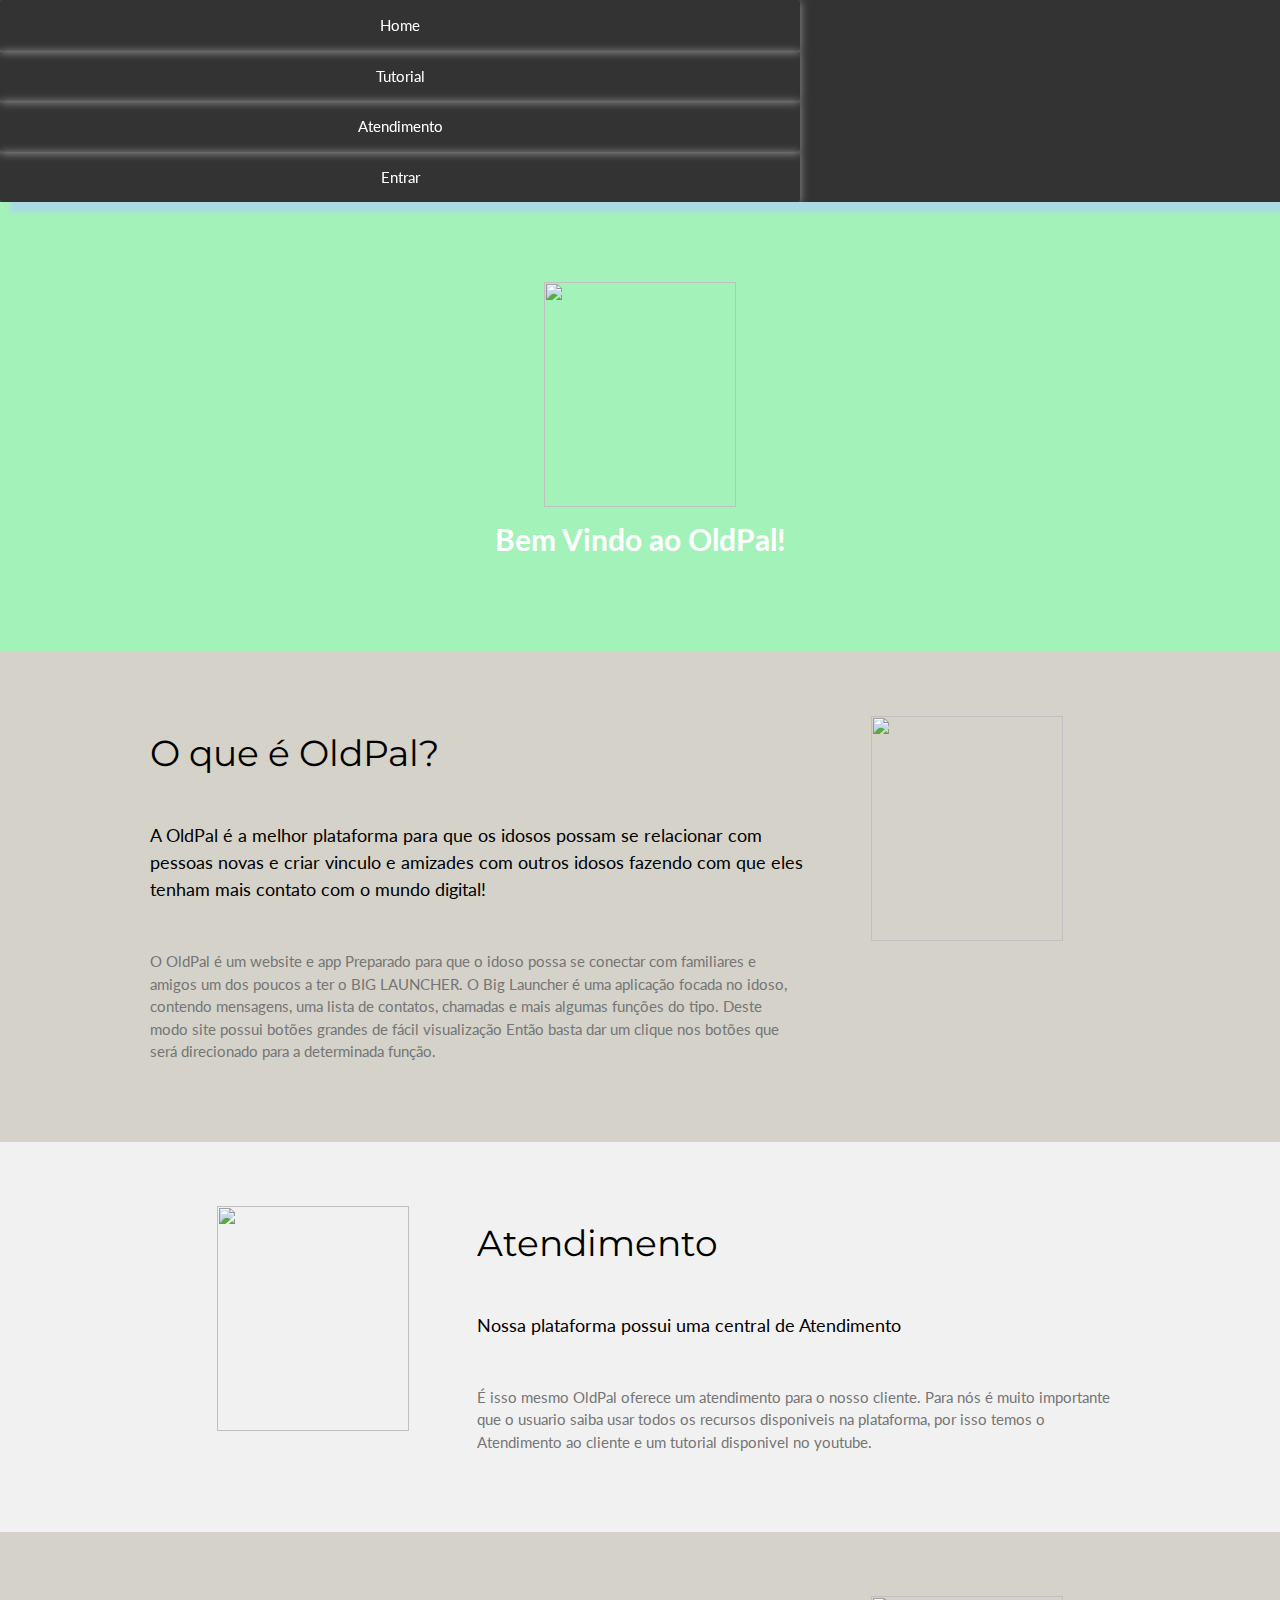
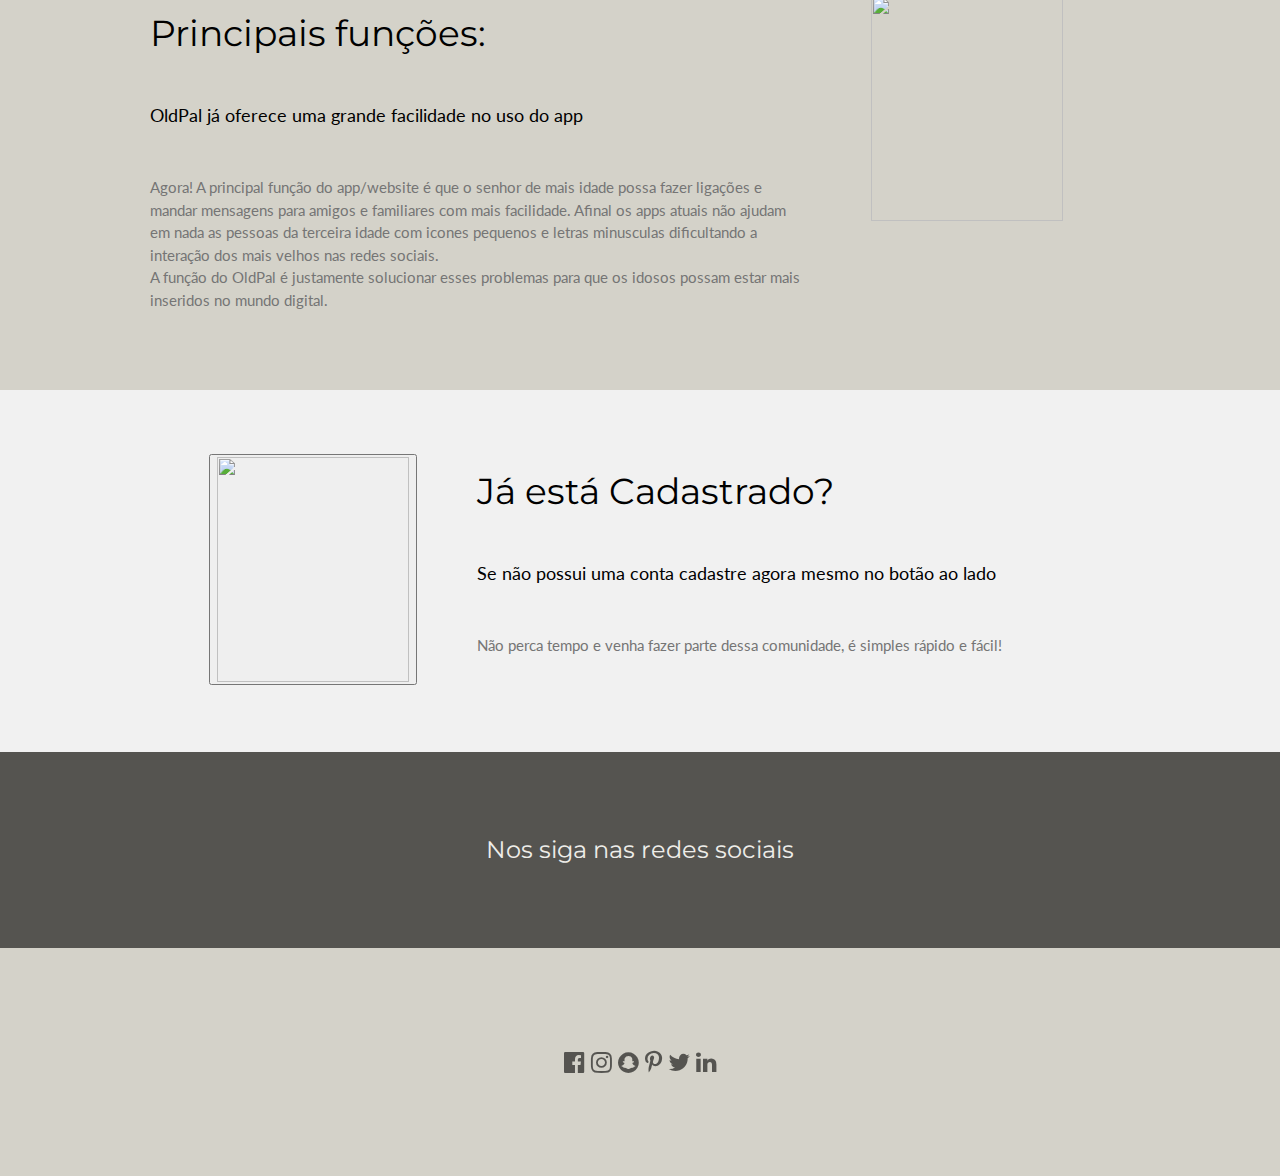
==== index.html @ 970dd3fe "Update and rename principal.html to index.html" ====
<!DOCTYPE html>
<html>
  <!--Links-->
 <head lang="en">
  <meta charset="UTF-8">
  <meta name="viewport" content="width=device-width, initial-scale=1.0">
  <meta name="viewport" content="width=device-width, initial-scale=1">
  <link rel="stylesheet" href="https://fonts.googleapis.com/css?family=Lato">
  <link rel="stylesheet" href="https://fonts.googleapis.com/css?family=Montserrat">
  <link rel="stylesheet" href="https://www.w3schools.com/w3css/4/w3.css">
  <link rel="stylesheet" href="https://cdnjs.cloudflare.com/ajax/libs/font-awesome/4.7.0/css/font-awesome.min.css">
  <link rel="stylesheet" href="estiloHome.css">
  <title>Home</title>
 </head>
 <!--estilo-->
 <style> 
  body,h1,h2,h3,h4,h5,h6 {font-family: "Lato", sans-serif}
  .w3-bar,h1,button {font-family: "Montserrat", sans-serif}
  .fa-anchor,.fa-coffee {font-size:200px}
 </style>
 <body>
  <div class="navbar">
    <a href="index.html" class="active">Home</a>
    <a href="">Tutorial</a>
    <a href="">Atendimento</a>
    <a href="login/login.html" class="right">Entrar</a>
  </div>
    <div class="header">
        <img src="img/logo.png" class="logo">
        <h2><b>Bem Vindo ao OldPal!</b></h2>
    </div> 
    <!--Corpo do site-->   
     <!-- primeira Grid -->
 <div class="w3-row-padding w3-padding-64 w3-container">
  <div class="w3-content">
    <div class="w3-twothird">
      <h1>O que é OldPal?</h1>
      <h5 class="w3-padding-32">A OldPal é a melhor plataforma para que os idosos possam se relacionar com pessoas novas e criar vinculo e amizades com outros idosos fazendo com que eles tenham mais contato com o mundo digital!</h5>

      <p class="w3-text-grey">O OldPal é um website e app Preparado para que o idoso possa se conectar com familiares e amigos um dos poucos a ter o BIG LAUNCHER. O Big Launcher é uma aplicação focada no idoso, contendo mensagens, 
        uma lista de contatos, chamadas e mais algumas funções do tipo. Deste modo site possui botões grandes de fácil visualização
        Então basta dar um clique nos botões que será direcionado para a determinada função.</p>
    </div>

    <div class="w3-third w3-center">
      <img src="img/biglaunchaer.png">
    </div>
  </div>
 </div>
 <!-- Segunda Grid -->
<div class="w3-row-padding w3-light-grey w3-padding-64 w3-container">
  <div class="w3-content">
    <div class="w3-third w3-center">
         <img src="img/seniors.png">
    </div>

    <div class="w3-twothird">
      <h1>Atendimento</h1>
      <h5 class="w3-padding-32">Nossa plataforma possui uma central de Atendimento</h5>

      <p class="w3-text-grey">É isso mesmo OldPal oferece um atendimento para o nosso cliente. Para nós é muito importante que o usuario saiba usar todos os recursos disponiveis na plataforma, por isso temos o Atendimento ao cliente
        e um tutorial disponivel no youtube.
      </p>
    </div>
  </div>
</div>
 <!--terceira Grid-->
 <div class="w3-row-padding w3-padding-64 w3-container">
  <div class="w3-content">
    <div class="w3-twothird">
      <h1>Principais funções:</h1>
      <h5 class="w3-padding-32">OldPal já oferece uma grande facilidade no uso do app</h5>
      <p class="w3-text-grey">Agora! A principal função	do app/website é que o senhor de mais idade possa fazer ligações e mandar mensagens para amigos e 
        familiares com mais facilidade. Afinal os apps atuais não ajudam em nada as pessoas da terceira idade com icones pequenos e letras minusculas
        dificultando a interação dos mais velhos nas redes sociais.<br>
        A função do OldPal é justamente solucionar esses problemas para que os idosos possam estar mais inseridos no mundo digital.
      </p>
    </div>

    <div class="w3-third w3-center">
      <img src="img/idosofeliz.png">
    </div>
  </div>
 </div>
<!--quarta Grid-->
<div class="w3-row-padding w3-light-grey w3-padding-64 w3-container">
  <div class="w3-content">
    <div class="w3-third w3-center">
      <form action="login/cadastro/cadastro.html">
        <button>
         <img src="img/newcadastro.png">
        </button>
      </form> 
    </div>

    <div class="w3-twothird">
      <h1>Já está Cadastrado?</h1>
      <h5 class="w3-padding-32">Se não possui uma conta cadastre agora mesmo no botão ao lado</h5>

      <p class="w3-text-grey">Não perca tempo e venha fazer parte dessa comunidade, é simples rápido e fácil!</p>
    </div>
  </div>
</div>
<!--ultima div-->
  <div class="w3-container w3-black w3-center w3-opacity w3-padding-64">
      <h1 class="w3-margin w3-xlarge">Nos siga nas redes sociais</h1>
  </div>
  <!-- Footer -->
  <footer class="w3-container w3-padding-64 w3-center w3-opacity">  
    <div class="w3-xlarge w3-padding-32">
      <i class="fa fa-facebook-official w3-hover-opacity"></i>
      <i class="fa fa-instagram w3-hover-opacity"></i>
      <i class="fa fa-snapchat w3-hover-opacity"></i>
      <i class="fa fa-pinterest-p w3-hover-opacity"></i>
      <i class="fa fa-twitter w3-hover-opacity"></i>
      <i class="fa fa-linkedin w3-hover-opacity"></i>
   </div>
  
  </footer>
  
 </body>
</html>
---- estiloHome.css ----
body {
  background-color: #D4D2C9;
  margin: 0;
}

.header {
  padding: 80px;
  text-align: center;
  background: #A3F2B9;
  color: white;
}

img {
  display: block;
  width: 15vw;
  height: 25vh;
  margin-left: auto;
  margin-right: auto;
}

.navbar {
  overflow: hidden;
  background-color: #333;
  position: sticky;
  position: -webkit-sticky;
  box-shadow: 10px 10px 5px lightblue;
  top: 0;
}
.navbar a {
  float: left;
  display: block;
  color: white;
  text-align: center;
  padding: 14px 20px;
  text-decoration: none;
  width: calc(100vh - 100px); 
  border-radius: 2px;
  box-shadow: 0px 1px 10px #999;
}
 .topico1 {
  display: grid;
  grid-template-columns: auto auto auto;
  grid-gap: 10px;
  background-color: #2196F3;
  padding: 10px;
}


.btn {
  width: 100%;
  background-color: #7821F2;
  border: none;
  color: white;
  padding: 12px 16px;
  font-size: 16px;
  cursor: pointer;
}

.btn:hover {
  background-color: RoyalBlue;
}
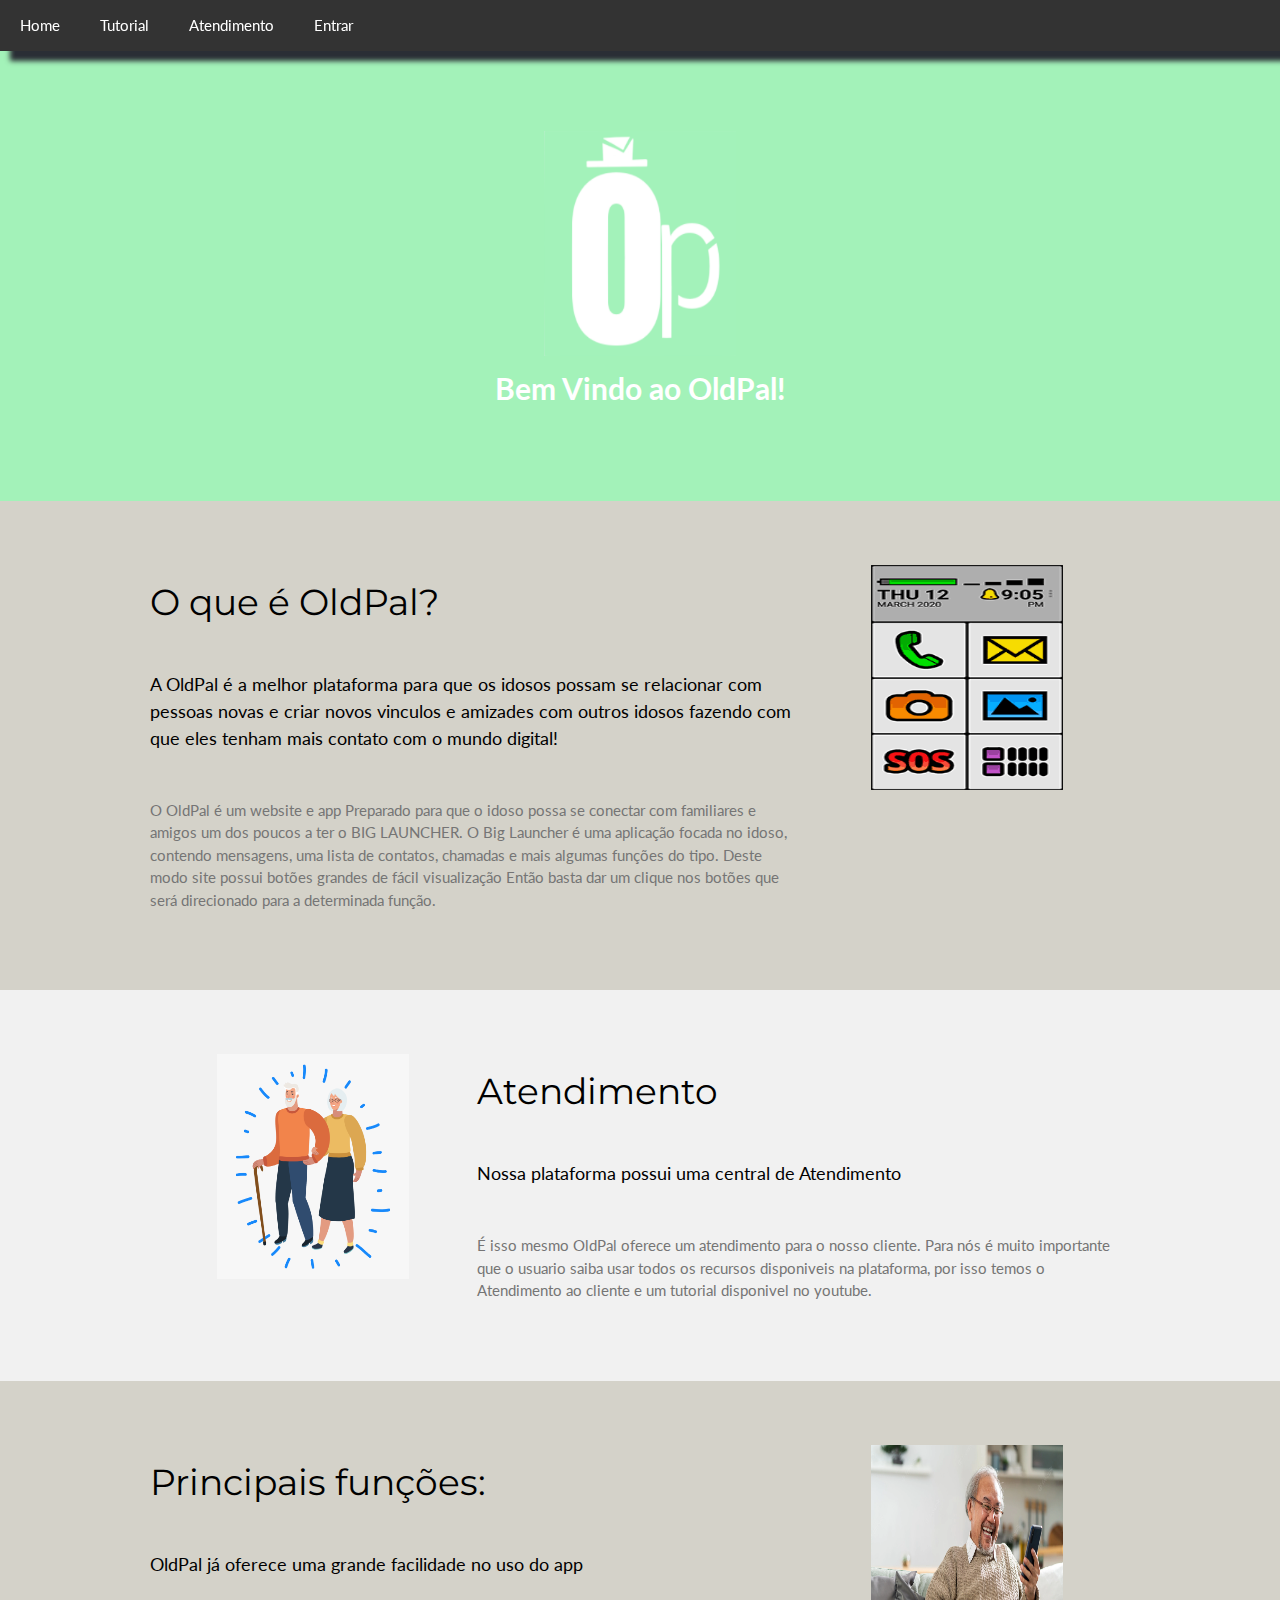
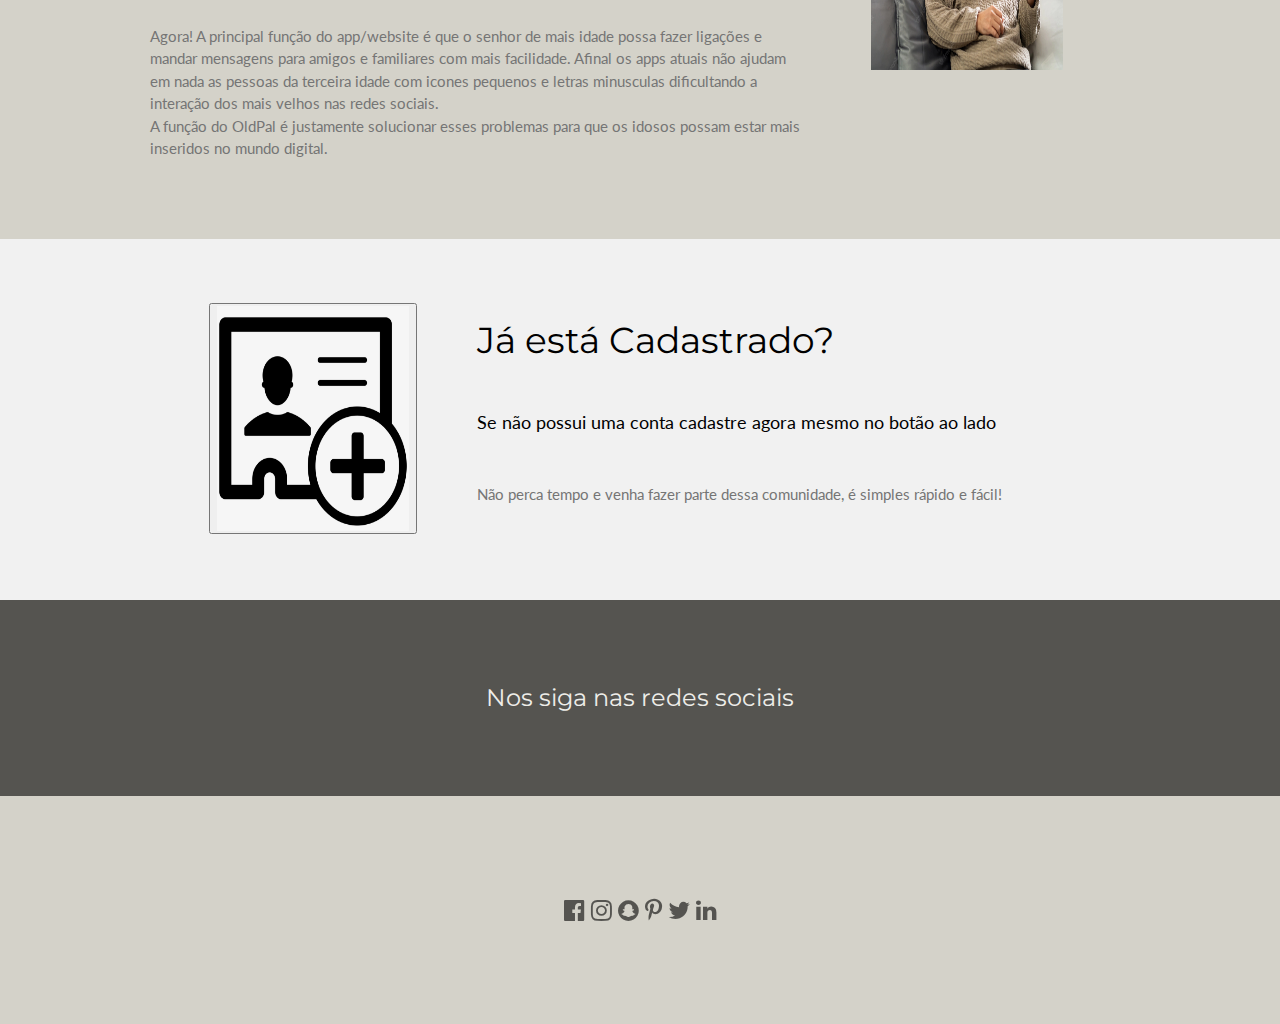
==== commit a93d42b8: "update index" ====
--- a/index.html
+++ b/index.html
@@ -35,7 +35,7 @@
   <div class="w3-content">
     <div class="w3-twothird">
       <h1>O que é OldPal?</h1>
-      <h5 class="w3-padding-32">A OldPal é a melhor plataforma para que os idosos possam se relacionar com pessoas novas e criar vinculo e amizades com outros idosos fazendo com que eles tenham mais contato com o mundo digital!</h5>
+      <h5 class="w3-padding-32">A OldPal é a melhor plataforma para que os idosos possam se relacionar com pessoas novas e criar novos vinculos e amizades com outros idosos fazendo com que eles tenham mais contato com o mundo digital!</h5>
 
       <p class="w3-text-grey">O OldPal é um website e app Preparado para que o idoso possa se conectar com familiares e amigos um dos poucos a ter o BIG LAUNCHER. O Big Launcher é uma aplicação focada no idoso, contendo mensagens, 
         uma lista de contatos, chamadas e mais algumas funções do tipo. Deste modo site possui botões grandes de fácil visualização
--- a/estiloHome.css
+++ b/estiloHome.css
@@ -24,7 +24,7 @@
   background-color: #333;
   position: sticky;
   position: -webkit-sticky;
-  box-shadow: 10px 10px 5px lightblue;
+  box-shadow: 10px 10px 5px #2a2e35;
   top: 0;
 }
 .navbar a {
@@ -34,10 +34,9 @@
   text-align: center;
   padding: 14px 20px;
   text-decoration: none;
-  width: calc(100vh - 100px); 
-  border-radius: 2px;
-  box-shadow: 0px 1px 10px #999;
+  
 }
+
  .topico1 {
   display: grid;
   grid-template-columns: auto auto auto;
